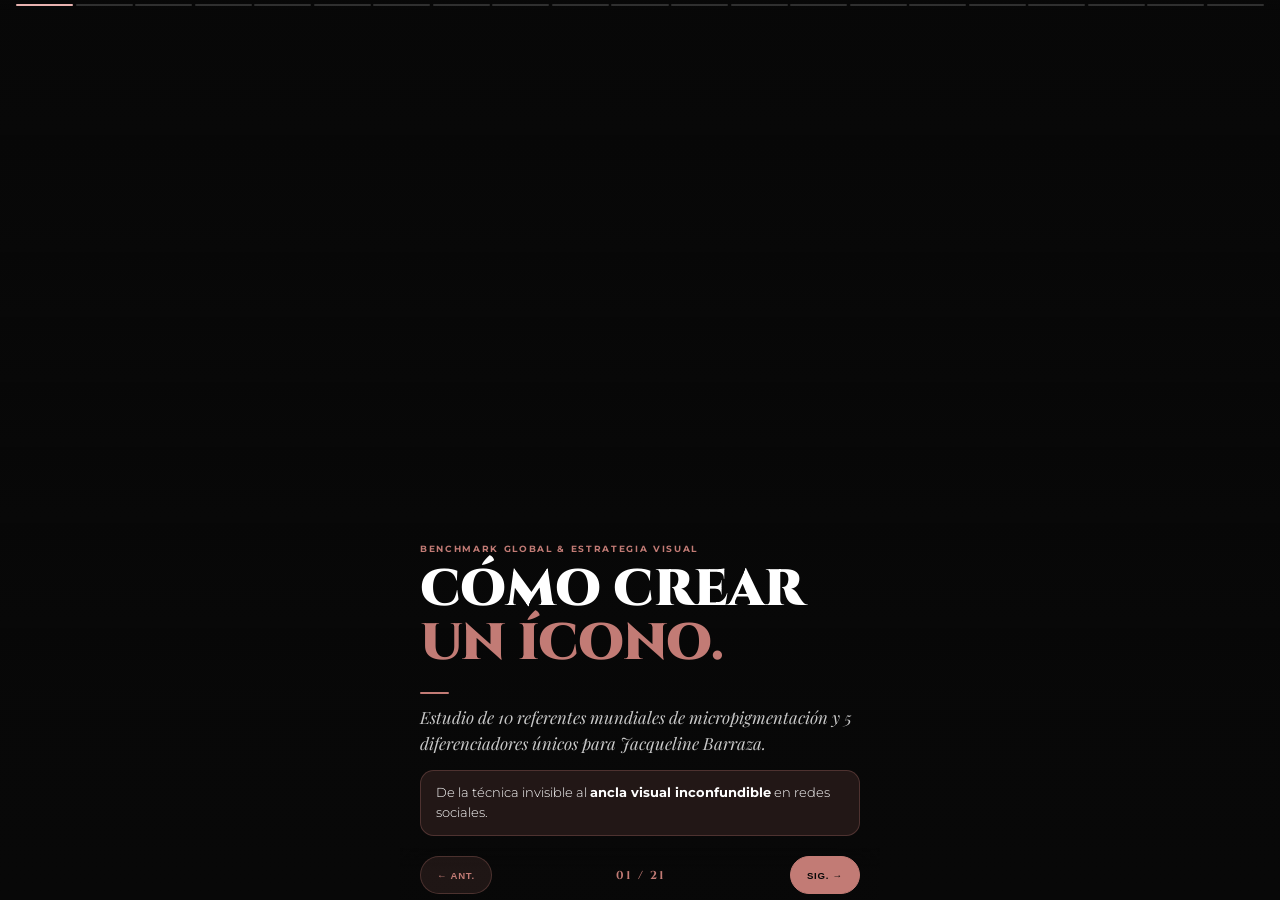
==== referencias.html @ 68c34204 "feat: add referencias.html benchmark deck of 10 global PMU masters and 5 differentiation proposals f" ====
<!DOCTYPE html>
<html lang="es">
<head>
  <meta charset="UTF-8">
  <meta name="viewport" content="width=device-width, initial-scale=1.0, maximum-scale=1.0, user-scalable=no, viewport-fit=cover">
  <title>Benchmark Global & Diferenciadores — Jacqueline Barraza</title>
  <link rel="preconnect" href="https://fonts.googleapis.com">
  <link rel="preconnect" href="https://fonts.gstatic.com" crossorigin>
  <link href="https://fonts.googleapis.com/css2?family=Cinzel:wght@700;900&family=Montserrat:ital,wght@0,300;0,400;0,600;0,700;0,800;0,900;1,300;1,400&family=Playfair+Display:ital,wght@0,600;1,400;1,600;1,700&display=swap" rel="stylesheet">
  <style>
    *, *::before, *::after {
      margin: 0; padding: 0;
      box-sizing: border-box;
      -webkit-tap-highlight-color: transparent;
      -webkit-font-smoothing: antialiased;
      -moz-osx-font-smoothing: grayscale;
    }

    :root {
      --rose: #C27B75;
      --rose-light: #E8B2AF;
      --rose-dim: rgba(194,123,117,0.14);
      --rose-border: rgba(194,123,117,0.28);
      --black: #080808;
      --dark: #111113;
      --card: rgba(16,14,14,0.94);
      --white: #FFFFFF;
      --white75: rgba(255,255,255,0.78);
      --white50: rgba(255,255,255,0.52);
      --white20: rgba(255,255,255,0.12);
    }

    *::-webkit-scrollbar { display: none; }
    * { scrollbar-width: none; }

    html, body {
      width: 100%;
      height: 100%;
      height: 100dvh;
      background: var(--black);
      color: var(--white);
      font-family: 'Montserrat', -apple-system, BlinkMacSystemFont, sans-serif;
      overflow: hidden;
      touch-action: pan-y;
      -webkit-text-size-adjust: 100%;
    }

    #deck {
      width: 100%;
      height: 100%;
      height: 100dvh;
      overflow-y: scroll;
      scroll-snap-type: y mandatory;
      scroll-behavior: smooth;
      overscroll-behavior-y: contain;
      -webkit-overflow-scrolling: touch;
    }

    .s {
      width: 100%;
      height: 100%;
      height: 100dvh;
      scroll-snap-align: start;
      scroll-snap-stop: always;
      position: relative;
      display: flex;
      flex-direction: column;
      justify-content: flex-end;
      overflow: hidden;
    }

    .bg {
      position: absolute; inset: 0;
      background-size: cover;
      background-position: center;
      z-index: 0;
      transform: scale(1.03);
      transition: transform 12s cubic-bezier(0.25, 1, 0.5, 1);
      will-change: transform;
    }
    .s:hover .bg { transform: scale(1.08); }

    .ov {
      position: absolute; inset: 0; z-index: 1;
      background: linear-gradient(
        to bottom,
        rgba(8,8,8,0.02) 0%,
        rgba(8,8,8,0.2) 25%,
        rgba(8,8,8,0.72) 55%,
        rgba(8,8,8,0.97) 78%,
        #080808 100%
      );
    }
    .ov-solid { background: rgba(8,8,8,0.97); }

    .b {
      position: relative; z-index: 10;
      padding-top: calc(env(safe-area-inset-top, 44px) + 16px);
      padding-bottom: calc(env(safe-area-inset-bottom, 34px) + 64px);
      padding-left: 1.25rem;
      padding-right: 1.25rem;
      width: 100%;
      max-width: 480px;
      margin: 0 auto;
      max-height: 100%;
      overflow-y: auto;
      -webkit-overflow-scrolling: touch;
      display: flex;
      flex-direction: column;
      justify-content: flex-end;
    }

    .b-center {
      position: relative; z-index: 10;
      width: 100%;
      max-width: 480px;
      margin: 0 auto;
      display: flex;
      flex-direction: column;
      align-items: center;
      justify-content: center;
      text-align: center;
      height: 100%;
      max-height: 100%;
      overflow-y: auto;
      -webkit-overflow-scrolling: touch;
      padding-top: calc(env(safe-area-inset-top, 44px) + 16px);
      padding-bottom: calc(env(safe-area-inset-bottom, 34px) + 64px);
      padding-left: 1.25rem;
      padding-right: 1.25rem;
    }

    .tag {
      font-size: 0.58rem;
      font-weight: 700;
      letter-spacing: 0.18em;
      text-transform: uppercase;
      color: var(--rose);
      display: block;
      margin-bottom: 0.55rem;
    }

    h1, h2, h3 {
      font-family: 'Cinzel', serif;
      font-weight: 900;
      line-height: 1.06;
      letter-spacing: -0.01em;
    }

    .h1 { font-size: clamp(1.85rem, 8.2vw, 3.2rem); margin-bottom: 0.65rem; }
    .h2 { font-size: clamp(1.55rem, 6.8vw, 2.5rem); margin-bottom: 0.55rem; }
    .h3 { font-size: clamp(1.25rem, 5.5vw, 1.9rem); margin-bottom: 0.5rem; }

    .rose { color: var(--rose); }
    .rose-light { color: var(--rose-light); }

    .serif-italic {
      font-family: 'Playfair Display', serif;
      font-style: italic;
    }

    .body-lg {
      font-size: clamp(0.92rem, 3.7vw, 1.05rem);
      font-weight: 300;
      line-height: 1.55;
      color: var(--white75);
    }

    .body-md {
      font-size: clamp(0.8rem, 3.2vw, 0.92rem);
      font-weight: 400;
      line-height: 1.5;
      color: var(--white75);
    }

    .body-sm {
      font-size: clamp(0.72rem, 2.85vw, 0.82rem);
      font-weight: 300;
      line-height: 1.48;
      color: var(--white50);
    }

    .div {
      width: 1.8rem; height: 1.5px;
      background: var(--rose);
      border-radius: 2px;
      margin: 0.65rem 0;
    }
    .div-c { margin: 0.65rem auto; }

    .card {
      background: var(--card);
      border: 1px solid var(--rose-border);
      border-radius: 0.85rem;
      padding: 0.8rem 0.95rem;
      backdrop-filter: blur(16px);
      -webkit-backdrop-filter: blur(16px);
    }

    .card-dark {
      background: rgba(12,12,14,0.96);
      border: 1px solid var(--white20);
      border-radius: 0.85rem;
      padding: 0.8rem 0.95rem;
    }

    .card-accent {
      background: var(--rose-dim);
      border: 1px solid var(--rose-border);
      border-radius: 0.85rem;
      padding: 0.8rem 0.95rem;
    }

    .pill {
      display: inline-block;
      padding: 0.22rem 0.75rem;
      border-radius: 999px;
      font-size: 0.58rem;
      font-weight: 700;
      letter-spacing: 0.08em;
      text-transform: uppercase;
      border: 1px solid var(--rose-border);
      color: var(--rose);
    }
    .pill-filled {
      background: var(--rose);
      color: var(--black);
      border-color: var(--rose);
    }

    .g2 { display: grid; grid-template-columns: 1fr 1fr; gap: 0.55rem; }

    #pbar {
      position: fixed; top: 0; left: 0; right: 0; z-index: 200;
      display: flex; gap: 2.5px;
      padding: calc(env(safe-area-inset-top, 44px) + 4px) 1rem 4px;
      background: linear-gradient(to bottom, rgba(8,8,8,0.85) 0%, rgba(8,8,8,0.3) 65%, transparent 100%);
      pointer-events: none;
    }
    .seg {
      flex: 1; height: 2px; border-radius: 2px;
      background: rgba(255,255,255,0.16);
      transition: background 0.25s ease;
    }
    .seg.d { background: var(--rose); }
    .seg.a { background: var(--rose-light); }

    #bnav {
      position: fixed; bottom: 0; left: 0; right: 0; z-index: 200;
      padding: 0.5rem 1.25rem calc(env(safe-area-inset-bottom, 34px) + 0.35rem);
      background: linear-gradient(to top, rgba(8,8,8,0.98) 60%, rgba(8,8,8,0.7) 85%, transparent 100%);
      backdrop-filter: blur(20px);
      -webkit-backdrop-filter: blur(20px);
      display: flex; align-items: center; justify-content: space-between;
      max-width: 480px; margin: 0 auto;
      left: 50%; transform: translateX(-50%); right: auto; width: 100%;
    }

    #ctr {
      font-family: 'Cinzel', serif;
      font-size: 0.72rem;
      letter-spacing: 0.18em;
      color: var(--rose);
      font-weight: 700;
    }

    .nbtn {
      min-height: 38px;
      padding: 0.45rem 1rem;
      border-radius: 999px;
      font-size: 0.6rem;
      font-weight: 700;
      letter-spacing: 0.08em;
      text-transform: uppercase;
      border: 1px solid var(--rose-border);
      background: rgba(194,123,117,0.12);
      color: var(--rose);
      cursor: pointer;
      display: inline-flex;
      align-items: center;
      justify-content: center;
      transition: transform 0.1s ease, opacity 0.1s ease;
    }
    .nbtn:active {
      transform: scale(0.94);
      opacity: 0.8;
    }
    .nbtn-next {
      background: var(--rose);
      color: var(--black);
      border-color: var(--rose);
      font-weight: 800;
    }

    .cta {
      display: flex;
      align-items: center;
      justify-content: center;
      width: 100%;
      min-height: 46px;
      text-align: center;
      padding: 0.75rem 1rem;
      border-radius: 0.75rem;
      font-size: 0.68rem; font-weight: 800;
      letter-spacing: 0.1em; text-transform: uppercase;
      text-decoration: none;
      background: var(--rose);
      color: var(--black);
      margin-top: 0.55rem;
      transition: transform 0.1s ease, opacity 0.1s ease;
    }
    .cta:active {
      transform: scale(0.96);
      opacity: 0.85;
    }

    .mb1 { margin-bottom: 0.3rem; }
    .mb2 { margin-bottom: 0.55rem; }
    .mb3 { margin-bottom: 0.85rem; }
    .mt1 { margin-top: 0.3rem; }
    .mt2 { margin-top: 0.55rem; }
    .sp > * + * { margin-top: 0.5rem; }
    .fl { display: flex; }
    .fl-c { align-items: center; }
    .fl-sb { justify-content: space-between; }
    .gap1 { gap: 0.45rem; }
    .fw7 { font-weight: 700; }
    .fw8 { font-weight: 800; }
    .ita { font-style: italic; }

    .step-badge {
      display: inline-flex;
      align-items: center;
      justify-content: center;
      width: 1.5rem; height: 1.5rem;
      border-radius: 50%;
      background: var(--rose);
      color: var(--black);
      font-weight: 900;
      font-size: 0.65rem;
      margin-right: 0.4rem;
      flex-shrink: 0;
    }
  </style>
</head>
<body>

<div id="pbar"></div>

<div id="bnav">
  <button class="nbtn" id="bp">← Ant.</button>
  <span id="ctr">01 / 21</span>
  <button class="nbtn nbtn-next" id="bn">Sig. →</button>
</div>

<div id="deck">

<!-- ════════════════════════════════════════════════ -->
<!-- 01 · PORTADA -->
<!-- ════════════════════════════════════════════════ -->
<section class="s">
  <div class="bg" style="background-image:url('https://images.pexels.com/photos/5069432/pexels-photo-5069432.jpeg')"></div>
  <div class="ov"></div>
  <div class="b">
    <span class="tag">Benchmark Global & Estrategia Visual</span>
    <h1 class="h1">CÓMO CREAR<br><span class="rose">UN ÍCONO.</span></h1>
    <div class="div"></div>
    <p class="body-lg serif-italic mb3">
      Estudio de 10 referentes mundiales de micropigmentación y 5 diferenciadores únicos para Jacqueline Barraza.
    </p>
    <div class="card-accent">
      <p class="body-sm" style="color:var(--white);">
        De la técnica invisible al <strong>ancla visual inconfundible</strong> en redes sociales.
      </p>
    </div>
  </div>
</section>

<!-- ════════════════════════════════════════════════ -->
<!-- 02 · LA TESIS DEL ANCLA VISUAL -->
<!-- ════════════════════════════════════════════════ -->
<section class="s">
  <div class="bg" style="background:#080808"></div>
  <div class="ov ov-solid"></div>
  <div class="b">
    <span class="tag">01 — La Tesis</span>
    <h2 class="h2">Nadie recuerda<br><span class="rose">un procedimiento.<br>Recuerdan un código.</span></h2>
    <div class="div"></div>
    <p class="body-lg mb2">
      En Instagram y TikTok hay más de 50.000 artistas mostrando cejas "pelo a pelo". El 99% se ve exactamente igual: guante negro genérico, aro de luz blanco y fondo blanco.
    </p>
    <div class="card-accent mb1">
      <p class="fw7 mb1" style="font-size:0.8rem;color:var(--rose-light);">El Secreto de los Masters Globales</p>
      <p class="body-sm">Los que cobran $2.000 USD por servicio o llenan academias mundiales no tienen "mejores fotos". Tienen un <strong>Ancla Visual + Ancla Verbal</strong> que el cerebro del usuario reconoce en 0.3 segundos sin leer el nombre.</p>
    </div>
  </div>
</section>

<!-- ════════════════════════════════════════════════ -->
<!-- 03 · REF 01: OKSANA MARTYNENKO -->
<!-- ════════════════════════════════════════════════ -->
<section class="s">
  <div class="bg" style="background-image:url('https://images.pexels.com/photos/3762879/pexels-photo-3762879.jpeg')"></div>
  <div class="ov"></div>
  <div class="b">
    <div class="fl fl-c fl-sb mb1">
      <span class="tag" style="margin-bottom:0;">Referente 01</span>
      <span class="pill">@o.martynenko</span>
    </div>
    <h2 class="h2">Oksana<br><span class="rose">Martynenko</span></h2>
    <div class="div"></div>
    <div class="sp">
      <div class="card">
        <p class="fw7 mb1" style="font-size:0.78rem;color:var(--rose-light);">🟢 Su Ancla Visual: El Verde Esmeralda</p>
        <p class="body-sm">Utiliza SIEMPRE un elemento verde: guantes esmeralda, vestido verde, bata o accesorios. Si haces scroll rápido, sabes al instante que es ella.</p>
      </div>
      <div class="card-dark">
        <p class="fw7 mb1" style="font-size:0.78rem;color:var(--rose-light);">🎓 Concepto de Marca Propio: CSHMR Brows</p>
        <p class="body-sm">No dice "hago microblading". Dice "creé la técnica CSHMR (Cashmere)". El nombre propio le da estatus de inventora y formadora de élite.</p>
      </div>
    </div>
  </div>
</section>

<!-- ════════════════════════════════════════════════ -->
<!-- 04 · REF 02: BRANKO BABIC -->
<!-- ════════════════════════════════════════════════ -->
<section class="s">
  <div class="bg" style="background-image:url('https://images.pexels.com/photos/3997389/pexels-photo-3997389.jpeg')"></div>
  <div class="ov"></div>
  <div class="b">
    <div class="fl fl-c fl-sb mb1">
      <span class="tag" style="margin-bottom:0;">Referente 02</span>
      <span class="pill">@branko_babic_phi</span>
    </div>
    <h2 class="h2">Branko<br><span class="rose">Babić (PhiAcademy)</span></h2>
    <div class="div"></div>
    <div class="sp">
      <div class="card">
        <p class="fw7 mb1" style="font-size:0.78rem;color:var(--rose-light);">📐 El Compás Áureo como "Cetro de Poder"</p>
        <p class="body-sm">Transformó un instrumento de medición matemática en el símbolo sagrado del microblading mundial. Lo coloca en primer plano en cada fotografía.</p>
      </div>
      <div class="card-dark">
        <p class="fw7 mb1" style="font-size:0.78rem;color:var(--rose-light);">🖤 El Monopolio del Negro y Oro</p>
        <p class="body-sm">Traje negro a la medida + guantes negros + caja dorada. Creó la percepción de que PhiBrows es la "masonería de la belleza".</p>
      </div>
    </div>
  </div>
</section>

<!-- ════════════════════════════════════════════════ -->
<!-- 05 · REF 03: SVIATOSLAV OTCHENASH -->
<!-- ════════════════════════════════════════════════ -->
<section class="s">
  <div class="bg" style="background-image:url('https://images.pexels.com/photos/2613260/pexels-photo-2613260.jpeg')"></div>
  <div class="ov"></div>
  <div class="b">
    <div class="fl fl-c fl-sb mb1">
      <span class="tag" style="margin-bottom:0;">Referente 03</span>
      <span class="pill">@sviatoslavotchenash</span>
    </div>
    <h2 class="h2">Sviatoslav<br><span class="rose">Otchenash</span></h2>
    <div class="div"></div>
    <div class="sp">
      <div class="card">
        <p class="fw7 mb1" style="font-size:0.78rem;color:var(--rose-light);">🎬 El Ritual del "Slow Wipe" (Limpieza en Cámara Lenta)</p>
        <p class="body-sm">Puso de moda el video donde limpia el exceso de pigmento oscuro con una toallita húmeda en 120fps. La revelación produce placer visual adictivo.</p>
      </div>
      <div class="card-dark">
        <p class="fw7 mb1" style="font-size:0.78rem;color:var(--rose-light);">💡 Iluminación de Claroscuro</p>
        <p class="body-sm">Fondos totalmente negros con una sola fuente de luz lateral rasante que resalta la textura de cada poro y vello.</p>
      </div>
    </div>
  </div>
</section>

<!-- ════════════════════════════════════════════════ -->
<!-- 06 · REF 04: SHAY DANIELLE -->
<!-- ════════════════════════════════════════════════ -->
<section class="s">
  <div class="bg" style="background-image:url('https://images.pexels.com/photos/1570807/pexels-photo-1570807.jpeg')"></div>
  <div class="ov"></div>
  <div class="b">
    <div class="fl fl-c fl-sb mb1">
      <span class="tag" style="margin-bottom:0;">Referente 04</span>
      <span class="pill">@shaydanielle.pmu</span>
    </div>
    <h2 class="h2">Shay<br><span class="rose">Danielle</span></h2>
    <div class="div"></div>
    <div class="sp">
      <div class="card">
        <p class="fw7 mb1" style="font-size:0.78rem;color:var(--rose-light);">🧤 Guantes Rosa Nude + Tono Conversacional</p>
        <p class="body-sm">Eliminó la frialdad clínica. Usa guantes rosados y habla directo al lente con humor, vulnerabilidad y consejos de amiga profesional.</p>
      </div>
      <div class="card-dark">
        <p class="fw7 mb1" style="font-size:0.78rem;color:var(--rose-light);">☕ "Café y Cejas" (Formato Estable)</p>
        <p class="body-sm">Comienza sus videos con una taza de café en la mano antes de ponerse los guantes. Crea cercanía y rutina de consumo diaria.</p>
      </div>
    </div>
  </div>
</section>

<!-- ════════════════════════════════════════════════ -->
<!-- 07 · REF 05: JASMINE DIEBELIUS -->
<!-- ════════════════════════════════════════════════ -->
<section class="s">
  <div class="bg" style="background-image:url('https://images.pexels.com/photos/3785147/pexels-photo-3785147.jpeg')"></div>
  <div class="ov"></div>
  <div class="b">
    <div class="fl fl-c fl-sb mb1">
      <span class="tag" style="margin-bottom:0;">Referente 05</span>
      <span class="pill">@jasmine_diebelius</span>
    </div>
    <h2 class="h2">Jasmine<br><span class="rose">Diebelius</span></h2>
    <div class="div"></div>
    <div class="sp">
      <div class="card">
        <p class="fw7 mb1" style="font-size:0.78rem;color:var(--rose-light);">🎧 ASMR de Aguja + Música Lo-Fi Acústica</p>
        <p class="body-sm">Sus videos no tienen reggaetón ni canciones de moda: tienen el sonido puro y nítido de la aguja acariciando la piel, acompañado de piano suave.</p>
      </div>
      <div class="card-dark">
        <p class="fw7 mb1" style="font-size:0.78rem;color:var(--rose-light);">🔍 Plano Probe Macro</p>
        <p class="body-sm">La cámara se desplaza a milímetros del vello, mostrando la microgotita de pigmento ingresando en la dermis. Hipnótico.</p>
      </div>
    </div>
  </div>
</section>

<!-- ════════════════════════════════════════════════ -->
<!-- 08 · REF 06: NATALIYA YEREMENKO -->
<!-- ════════════════════════════════════════════════ -->
<section class="s">
  <div class="bg" style="background:#080808"></div>
  <div class="ov ov-solid"></div>
  <div class="b">
    <div class="fl fl-c fl-sb mb1">
      <span class="tag" style="margin-bottom:0;">Referente 06</span>
      <span class="pill">@nataliya_yeremenko</span>
    </div>
    <h2 class="h2">Nataliya<br><span class="rose">Yeremenko</span></h2>
    <div class="div"></div>
    <div class="sp">
      <div class="card">
        <p class="fw7 mb1" style="font-size:0.78rem;color:var(--rose-light);">✏️ El Mapa en Pasta Blanca (Visagismo Artístico)</p>
        <p class="body-sm">Pinta los contornos de la ceja con pasta blanca quirúrgica antes de micropigmentar. El contraste entre la pasta blanca y el vello parece una pintura al óleo.</p>
      </div>
      <div class="card-dark">
        <p class="fw7 mb1" style="font-size:0.78rem;color:var(--rose-light);">👗 Estética Editorial de Alta Costura</p>
        <p class="body-sm">Fotografía a sus modelos con cuellos altos negros y peinados pulidos. La clienta siente que entra a Vogue, no a una cabina de estética.</p>
      </div>
    </div>
  </div>
</section>

<!-- ════════════════════════════════════════════════ -->
<!-- 09 · REF 07: ALEKSANDRA MANIUSE -->
<!-- ════════════════════════════════════════════════ -->
<section class="s">
  <div class="bg" style="background:#080808"></div>
  <div class="ov ov-solid"></div>
  <div class="b">
    <div class="fl fl-c fl-sb mb1">
      <span class="tag" style="margin-bottom:0;">Referente 07</span>
      <span class="pill">@deluxebrows</span>
    </div>
    <h2 class="h2">Aleksandra<br><span class="rose">Maniuse</span></h2>
    <div class="div"></div>
    <div class="sp">
      <div class="card">
        <p class="fw7 mb1" style="font-size:0.78rem;color:var(--rose-light);">👓 Las Lupas de Relojero / Cirujano</p>
        <p class="body-sm">Siempre trabaja con visores de aumento montados en la frente. Comunica que su margen de error es menor a 0.1 milímetros.</p>
      </div>
      <div class="card-dark">
        <p class="fw7 mb1" style="font-size:0.78rem;color:var(--rose-light);">📊 Explicación Científica del Trazo</p>
        <p class="body-sm">Dibuja esquemas de cómo el folículo piloso real crece en diferentes direcciones. Autoridad científica absoluta.</p>
      </div>
    </div>
  </div>
</section>

<!-- ════════════════════════════════════════════════ -->
<!-- 10 · REF 08: VERONIKA PETRAS -->
<!-- ════════════════════════════════════════════════ -->
<section class="s">
  <div class="bg" style="background:#080808"></div>
  <div class="ov ov-solid"></div>
  <div class="b">
    <div class="fl fl-c fl-sb mb1">
      <span class="tag" style="margin-bottom:0;">Referente 08</span>
      <span class="pill">@veronikapetras_pmu</span>
    </div>
    <h2 class="h2">Veronika<br><span class="rose">Petras</span></h2>
    <div class="div"></div>
    <div class="sp">
      <div class="card">
        <p class="fw7 mb1" style="font-size:0.78rem;color:var(--rose-light);">📖 El Cuaderno de Bocetos en Látex</p>
        <p class="body-sm">Graba videos dibujando patrones de cejas a mano alzada en una libreta de látex negro con tinta blanca. Arte puro previo a la máquina.</p>
      </div>
      <div class="card-dark">
        <p class="fw7 mb1" style="font-size:0.78rem;color:var(--rose-light);">💜 Guantes Lavanda / Lila</p>
        <p class="body-sm">Reemplazó el guante negro por lila pastel. Su feed tiene un tono suave y femenino reconocible al instante.</p>
      </div>
    </div>
  </div>
</section>

<!-- ════════════════════════════════════════════════ -->
<!-- 11 · REF 09: MARA COLORS -->
<!-- ════════════════════════════════════════════════ -->
<section class="s">
  <div class="bg" style="background:#080808"></div>
  <div class="ov ov-solid"></div>
  <div class="b">
    <div class="fl fl-c fl-sb mb1">
      <span class="tag" style="margin-bottom:0;">Referente 09</span>
      <span class="pill">@mara.colors</span>
    </div>
    <h2 class="h2">Mara<br><span class="rose">Colors</span></h2>
    <div class="div"></div>
    <div class="sp">
      <div class="card">
        <p class="fw7 mb1" style="font-size:0.78rem;color:var(--rose-light);">💧 El Goteo de Pigmento Macro</p>
        <p class="body-sm">Videos en ultra primer plano de una gota de pigmento cayendo sobre la punta de la aguja o mezclándose con agua micelar. Visualmente magnético.</p>
      </div>
      <div class="card-dark">
        <p class="fw7 mb1" style="font-size:0.78rem;color:var(--rose-light);">🎨 La Alquimia del Color</p>
        <p class="body-sm">Explica cómo mezcla tres tonos para igualar el subtono exacto de la piel de cada mujer latina. Elimina el miedo a los colores naranja o azul.</p>
      </div>
    </div>
  </div>
</section>

<!-- ════════════════════════════════════════════════ -->
<!-- 12 · REF 10: TONI BELFATTO -->
<!-- ════════════════════════════════════════════════ -->
<section class="s">
  <div class="bg" style="background:#080808"></div>
  <div class="ov ov-solid"></div>
  <div class="b">
    <div class="fl fl-c fl-sb mb1">
      <span class="tag" style="margin-bottom:0;">Referente 10</span>
      <span class="pill">@tonibelfatto</span>
    </div>
    <h2 class="h2">Toni<br><span class="rose">Belfatto</span></h2>
    <div class="div"></div>
    <div class="sp">
      <div class="card">
        <p class="fw7 mb1" style="font-size:0.78rem;color:var(--rose-light);">🩺 El Desempaque Estéril / Rigor Médico</p>
        <p class="body-sm">Muestra el sonido del blíster médico abriéndose frente a la cámara. Comunica que la micropigmentación es un procedimiento paramédico serio.</p>
      </div>
      <div class="card-dark">
        <p class="fw7 mb1" style="font-size:0.78rem;color:var(--rose-light);">🕊️ El Impacto Emocional Paramédico</p>
        <p class="body-sm">Especialista en reconstrucción de areolas oncológicas. Trata cada procedimiento como un acto de restauración de la dignidad de la mujer.</p>
      </div>
    </div>
  </div>
</section>

<!-- ════════════════════════════════════════════════ -->
<!-- 13 · MATRIZ COMPARATIVA -->
<!-- ════════════════════════════════════════════════ -->
<section class="s">
  <div class="bg" style="background:#080808"></div>
  <div class="ov ov-solid"></div>
  <div class="b">
    <span class="tag">Síntesis de Aprendizajes</span>
    <h2 class="h2">El Patrón<br><span class="rose">del Éxito.</span></h2>
    <div class="div"></div>
    <div class="card-dark mb2">
      <p class="body-sm" style="line-height:1.7;">
        Todos los creadores de más de 100K seguidores en PMU combinan 3 elementos:<br>
        1. <strong>Un Color Distintivo</strong> (Verde, Rosa, Lila, Dorado)<br>
        2. <strong>Un Objeto de Poder</strong> (Compás, Lupas, Libreta, Espejo)<br>
        3. <strong>Un Vocabulario Afectivo Propio</strong>
      </p>
    </div>
    <div class="card-accent">
      <p class="fw7 mb1" style="font-size:0.8rem;">La Gran Oportunidad de Jacqueline:</p>
      <p class="body-sm">Nadie en Chile combina el <strong>Rigor Técnico Internacional (WinArt)</strong> con la <strong>Cercanía Cálida y Amorosa ("Mis Cejitas")</strong>.</p>
    </div>
  </div>
</section>

<!-- ════════════════════════════════════════════════ -->
<!-- 14 · EL CONCEPTO PARA JACQUELINE -->
<!-- ════════════════════════════════════════════════ -->
<section class="s">
  <div class="bg" style="background-image:url('https://images.pexels.com/photos/5069432/pexels-photo-5069432.jpeg')"></div>
  <div class="ov" style="background:rgba(8,8,8,0.92)"></div>
  <div class="b-center">
    <img src="Jacqueline%20Barraza.cl.png" alt="Jacqueline Barraza" style="width:100%;max-width:170px;height:auto;margin:0 auto 1rem;display:block;filter:drop-shadow(0 8px 24px rgba(0,0,0,0.9));">
    <span class="tag" style="text-align:center;">La Fórmula Maestra</span>
    <h1 class="h1" style="text-align:center;font-size:clamp(1.75rem,7.5vw,2.8rem);">
      ALTA PRECISIÓN +<br><span class="rose">CALIDEZ DE AUTOR</span>
    </h1>
    <div class="div div-c"></div>
    <p class="body-lg serif-italic" style="text-align:center;max-width:350px;">
      "Cuidar tus cejitas con la exactitud de un cirujano y el cariño de quien ama su arte."
    </p>
  </div>
</section>

<!-- ════════════════════════════════════════════════ -->
<!-- 15 · PROPUESTA 1: EL UNIVERSO DE "CEJITAS" -->
<!-- ════════════════════════════════════════════════ -->
<section class="s">
  <div class="bg" style="background:#080808"></div>
  <div class="ov ov-solid"></div>
  <div class="b">
    <span class="tag">Propuesta 01 / 05 — Identidad Verbal</span>
    <h2 class="h2"><span class="step-badge">1</span>El Territorio de<br><span class="rose">"Tus Cejitas"</span></h2>
    <div class="div"></div>
    <p class="body-md mb2">
      "Cejitas" es un diminutivo chileno entrañable. Desactiva el miedo, genera empatía instantánea y crea una comunidad de seguidoras fieles.
    </p>
    <div class="sp">
      <div class="card-accent">
        <p class="fw7 mb1" style="font-size:0.78rem;color:var(--rose-light);">Frases Gancho para Sus Videos:</p>
        <p class="body-sm" style="line-height:1.8;">
          ✨ <em>"Hola mis cejitas hermosas..."</em> (Saludo fijo)<br>
          ✨ <em>"Vamos a consentir a tus cejitas hoy."</em><br>
          ✨ <em>"Diagnóstico de cejitas: ¿por qué este trazo no va aquí?"</em><br>
          ✨ <em>"Cejitas sanas, mirada poderosa."</em>
        </p>
      </div>
      <div class="card-dark">
        <p class="body-sm">Esto convierte a sus clientas en una <strong>tribu afectiva</strong>, no en simples pacientes de clínica.</p>
      </div>
    </div>
  </div>
</section>

<!-- ════════════════════════════════════════════════ -->
<!-- 16 · PROPUESTA 2: GUANTES ROSA PALO -->
<!-- ════════════════════════════════════════════════ -->
<section class="s">
  <div class="bg" style="background:#080808"></div>
  <div class="ov ov-solid"></div>
  <div class="b">
    <span class="tag">Propuesta 02 / 05 — Ancla Cromática</span>
    <h2 class="h2"><span class="step-badge">2</span>El Guante<br><span class="rose">"Rose Dust"</span></h2>
    <div class="div"></div>
    <p class="body-md mb2">
      Así como Oksana Martynenko usa verde, Jacqueline debe tener su propio color inconfundible en las manos.
    </p>
    <div class="sp">
      <div class="card">
        <p class="fw7 mb1" style="font-size:0.78rem;color:var(--rose-light);">🌸 Guantes de Nitrilo Rosa Empolvado / Rose Dust</p>
        <p class="body-sm">El 98% de los técnicos en Chile usa guantes negros. Un guante rosa palo contra la piel y el látex negro genera un contraste estético sofisticado y dulce a la vez.</p>
      </div>
      <div class="card-dark">
        <p class="fw7 mb1" style="font-size:0.78rem;color:var(--rose-light);">💍 El Anillo Fetiche Rose Gold</p>
        <p class="body-sm">Usar siempre un anillo minimalista de oro rosa sobre el dedo pulgar o índice enguantado. Se convierte en su firma de autor en cada plano cerrado.</p>
      </div>
    </div>
  </div>
</section>

<!-- ════════════════════════════════════════════════ -->
<!-- 17 · PROPUESTA 3: EL COMPÁS ÁUREO ROSE GOLD -->
<!-- ════════════════════════════════════════════════ -->
<section class="s">
  <div class="bg" style="background-image:url('https://images.pexels.com/photos/3997389/pexels-photo-3997389.jpeg')"></div>
  <div class="ov"></div>
  <div class="b">
    <span class="tag">Propuesta 03 / 05 — Objeto Fetiche</span>
    <h2 class="h2"><span class="step-badge">3</span>El Compás Áureo<br><span class="rose">de Oro Rosa</span></h2>
    <div class="div"></div>
    <div class="sp">
      <div class="card-accent">
        <p class="fw7 mb1" style="font-size:0.78rem;color:var(--rose-light);">📐 El Hook de los Primeros 2 Segundos</p>
        <p class="body-sm">En cada video educativo, el primer fotograma es el compás abriéndose sobre la pantalla hacia el rostro o el látex con sonido de "click metálico".</p>
      </div>
      <div class="card-dark">
        <p class="fw7 mb1" style="font-size:0.78rem;color:var(--rose-light);">🏆 Grabado Personalizado: "JB Master"</p>
        <p class="body-sm">Su compás no es comprado en una tienda genérica: tiene grabado su monograma JB. Es su instrumento de precisión quirúrgica.</p>
      </div>
    </div>
  </div>
</section>

<!-- ════════════════════════════════════════════════ -->
<!-- 18 · PROPUESTA 4: EL RITUAL DEL ESPEJO MÁGICO -->
<!-- ════════════════════════════════════════════════ -->
<section class="s">
  <div class="bg" style="background-image:url('https://images.pexels.com/photos/2613260/pexels-photo-2613260.jpeg')"></div>
  <div class="ov"></div>
  <div class="b">
    <span class="tag">Propuesta 04 / 05 — Ritual de Contenido</span>
    <h2 class="h2"><span class="step-badge">4</span>El Espejo de las<br><span class="rose">Cejitas</span></h2>
    <div class="div"></div>
    <div class="sp">
      <div class="card">
        <p class="fw7 mb1" style="font-size:0.78rem;color:var(--rose-light);">🪞 El Momento de la Verdad</p>
        <p class="body-sm">Jacqueline tiene un espejo de mano vintage ovalado con marco de oro rosa. Se lo entrega a la clienta diciendo: <em>"Mira tus cejitas por primera vez"</em>.</p>
      </div>
      <div class="card-dark">
        <p class="fw7 mb1" style="font-size:0.78rem;color:var(--rose-light);">🎥 El Plano Invertido (Cámara Tras el Espejo)</p>
        <p class="body-sm">La cámara graba los ojos de la clienta reflejados en el espejo iluminándose de emoción. Cero poses fingidas: pura emoción real.</p>
      </div>
    </div>
  </div>
</section>

<!-- ════════════════════════════════════════════════ -->
<!-- 19 · PROPUESTA 5: LA BATA KIMONO DE ALTA COSTURA -->
<!-- ════════════════════════════════════════════════ -->
<section class="s">
  <div class="bg" style="background:#080808"></div>
  <div class="ov ov-solid"></div>
  <div class="b">
    <span class="tag">Propuesta 05 / 05 — Vestuario de Marca</span>
    <h2 class="h2"><span class="step-badge">5</span>La Bata Kimono<br><span class="rose">Negro & Rose</span></h2>
    <div class="div"></div>
    <div class="sp">
      <div class="card-accent">
        <p class="fw7 mb1" style="font-size:0.78rem;color:var(--rose-light);">👘 Adiós al Delantal Médico Aburrido</p>
        <p class="body-sm">Una bata estilo kimono cruzado en lino o algodón negro mate, con ribete fino en oro rosado y el monograma "JB" bordado en el pecho izquierdo.</p>
      </div>
      <div class="card-dark">
        <p class="fw7 mb1" style="font-size:0.78rem;color:var(--rose-light);">👑 Percepción de Maestra Artesana</p>
        <p class="body-sm">Transmite inmediatamente que es una <strong>diseñadora de rostros</strong> y una artista de alta costura, distanciándose de salones masivos de bajo costo.</p>
      </div>
    </div>
  </div>
</section>

<!-- ════════════════════════════════════════════════ -->
<!-- 20 · CHECKLIST DE RODAJE 15 SEPT -->
<!-- ════════════════════════════════════════════════ -->
<section class="s">
  <div class="bg" style="background:#080808"></div>
  <div class="ov ov-solid"></div>
  <div class="b">
    <span class="tag">Aplicación Práctica</span>
    <h2 class="h2">Checklist para el<br><span class="rose">15 de Septiembre.</span></h2>
    <div class="div"></div>
    <div class="sp">
      <div class="card-dark">
        <p class="body-sm" style="line-height:1.8;">
          ✅ <strong>Caja de guantes rosa palo (Rose Dust)</strong> comprada para la sesión.<br>
          ✅ <strong>Compás áureo</strong> limpio y pulido para los planos macro.<br>
          ✅ <strong>Bata o vestimenta negra pulcra</strong> con detalles cálidos.<br>
          ✅ <strong>3 látex negros y claros</strong> listos para ASMR de trazos.<br>
          ✅ <strong>Guion del saludo:</strong> <em>"Hola mis cejitas..."</em> practicado con soltura y cariño.
        </p>
      </div>
    </div>
  </div>
</section>

<!-- ════════════════════════════════════════════════ -->
<!-- 21 · CIERRE -->
<!-- ════════════════════════════════════════════════ -->
<section class="s">
  <div class="bg" style="background-image:url('https://images.pexels.com/photos/2613260/pexels-photo-2613260.jpeg')"></div>
  <div class="ov" style="background:rgba(8,8,8,0.92)"></div>
  <div class="b-center">
    <img src="Jacqueline%20Barraza.cl.png" alt="Jacqueline Barraza" style="width:100%;max-width:180px;height:auto;margin:0 auto 1.2rem;display:block;filter:drop-shadow(0 8px 24px rgba(0,0,0,0.9));">
    <h1 class="h1" style="text-align:center;font-size:clamp(1.8rem,8vw,2.8rem);">
      DE ARTISTA<br><span class="rose">A ÍCONO.</span>
    </h1>
    <div class="div div-c"></div>
    <p class="body-lg serif-italic" style="text-align:center;max-width:340px;margin-bottom:1.5rem;">
      "La técnica te hace ganar premios. El código visual y el cariño te hacen inolvidable."
    </p>
    <a href="index.html" class="cta" style="max-width:300px;">
      Ver Presentación Principal
    </a>
  </div>
</section>

</div><!-- /deck -->

<script>
  const deck  = document.getElementById('deck');
  const pbar  = document.getElementById('pbar');
  const ctr   = document.getElementById('ctr');
  const TOTAL = document.querySelectorAll('.s').length;

  for (let i = 0; i < TOTAL; i++) {
    const s = document.createElement('div');
    s.className = 'seg' + (i === 0 ? ' a' : '');
    pbar.appendChild(s);
  }

  let current = 0;

  function updateUI(idx) {
    current = Math.max(0, Math.min(TOTAL - 1, idx));
    const segs = pbar.querySelectorAll('.seg');
    segs.forEach((s, i) => {
      s.className = 'seg' + (i < current ? ' d' : i === current ? ' a' : '');
    });
    ctr.textContent = String(current + 1).padStart(2,'0') + ' / ' + String(TOTAL).padStart(2,'0');
  }

  function goTo(idx) {
    const slides = document.querySelectorAll('.s');
    const target = slides[Math.max(0, Math.min(TOTAL - 1, idx))];
    if (target) deck.scrollTo({ top: target.offsetTop, behavior: 'smooth' });
  }

  deck.addEventListener('scroll', () => {
    const idx = Math.round(deck.scrollTop / window.innerHeight);
    updateUI(idx);
  }, { passive: true });

  document.getElementById('bn').addEventListener('click', () => goTo(current + 1));
  document.getElementById('bp').addEventListener('click', () => goTo(current - 1));

  document.addEventListener('keydown', e => {
    if (e.key === 'ArrowDown' || e.key === 'ArrowRight') { e.preventDefault(); goTo(current + 1); }
    if (e.key === 'ArrowUp'   || e.key === 'ArrowLeft')  { e.preventDefault(); goTo(current - 1); }
  });

  let ty = 0;
  deck.addEventListener('touchstart', e => { ty = e.touches[0].clientY; }, { passive: true });
  deck.addEventListener('touchend',   e => {
    const dy = ty - e.changedTouches[0].clientY;
    if (Math.abs(dy) > 45) goTo(current + (dy > 0 ? 1 : -1));
  }, { passive: true });

  updateUI(0);
</script>
</body>
</html>
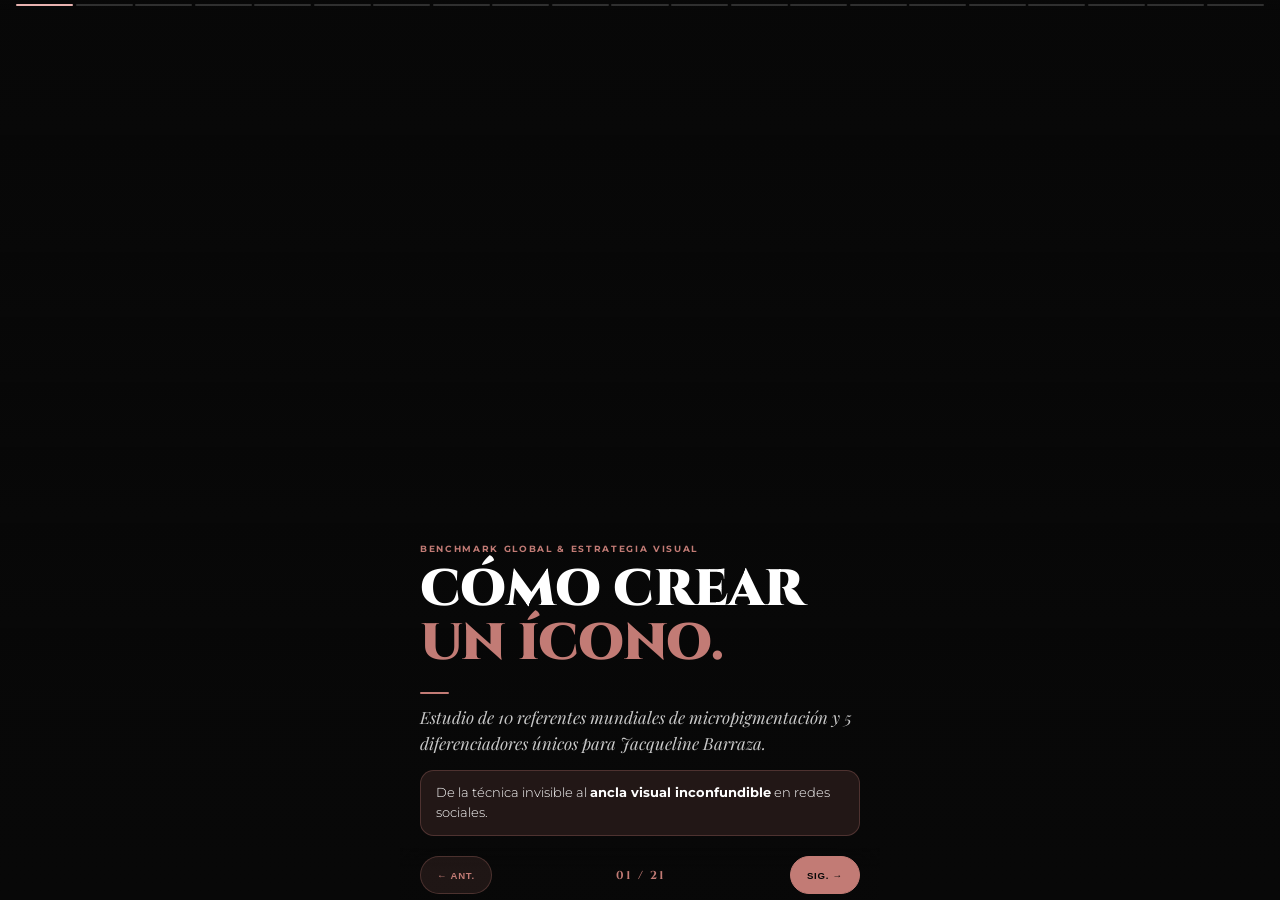
==== commit 61a0456d: "feat: incorporate real mirror, Techdent pink nitrile gloves, award story and jacquelinebarraza.cl pi" ====
--- a/referencias.html
+++ b/referencias.html
@@ -740,17 +740,17 @@
     <span class="tag">Propuesta 02 / 05 — Ancla Cromática</span>
     <h2 class="h2"><span class="step-badge">2</span>El Guante<br><span class="rose">"Rose Dust"</span></h2>
     <div class="div"></div>
-    <p class="body-md mb2">
-      Así como Oksana Martynenko usa verde, Jacqueline debe tener su propio color inconfundible en las manos.
-    </p>
-    <div class="sp">
-      <div class="card">
-        <p class="fw7 mb1" style="font-size:0.78rem;color:var(--rose-light);">🌸 Guantes de Nitrilo Rosa Empolvado / Rose Dust</p>
-        <p class="body-sm">El 98% de los técnicos en Chile usa guantes negros. Un guante rosa palo contra la piel y el látex negro genera un contraste estético sofisticado y dulce a la vez.</p>
-      </div>
-      <div class="card-dark">
-        <p class="fw7 mb1" style="font-size:0.78rem;color:var(--rose-light);">💍 El Anillo Fetiche Rose Gold</p>
-        <p class="body-sm">Usar siempre un anillo minimalista de oro rosa sobre el dedo pulgar o índice enguantado. Se convierte en su firma de autor en cada plano cerrado.</p>
+    <div style="text-align:center;margin:0.5rem auto 0.75rem;max-width:200px;">
+      <img src="https://techdent.cl/wp-content/uploads/2024/02/Guantes-de-Nitrilo-Rosado-R2-Machtig-2.jpg" alt="Guantes Nitrilo Rosado Mächtig" style="width:100%;height:auto;border-radius:0.65rem;border:1px solid var(--rose-border);display:block;margin:0 auto;filter:brightness(0.92);">
+    </div>
+    <div class="sp">
+      <div class="card">
+        <p class="fw7 mb1" style="font-size:0.75rem;color:var(--rose-light);">🌸 Guantes de Nitrilo Rosado R2 (Mächtig / Techdent)</p>
+        <p class="body-sm">El 98% de los técnicos en Chile usa guantes negros genéricos. El guante de nitrilo rosado genera un contraste estético dulce y sofisticado sobre la piel y el látex negro.</p>
+      </div>
+      <div class="card-dark">
+        <p class="fw7 mb1" style="font-size:0.75rem;color:var(--rose-light);">💍 El Anillo de Autor Rose Gold</p>
+        <p class="body-sm">Un anillo minimalista de oro rosa sobre el dedo enguantado sella su firma visual en cada plano cerrado de manos.</p>
       </div>
     </div>
   </div>
@@ -764,16 +764,16 @@
   <div class="ov"></div>
   <div class="b">
     <span class="tag">Propuesta 03 / 05 — Objeto Fetiche</span>
-    <h2 class="h2"><span class="step-badge">3</span>El Compás Áureo<br><span class="rose">de Oro Rosa</span></h2>
+    <h2 class="h2"><span class="step-badge">3</span>El Compás Áureo<br><span class="rose">de Campeona</span></h2>
     <div class="div"></div>
     <div class="sp">
       <div class="card-accent">
-        <p class="fw7 mb1" style="font-size:0.78rem;color:var(--rose-light);">📐 El Hook de los Primeros 2 Segundos</p>
-        <p class="body-sm">En cada video educativo, el primer fotograma es el compás abriéndose sobre la pantalla hacia el rostro o el látex con sonido de "click metálico".</p>
-      </div>
-      <div class="card-dark">
-        <p class="fw7 mb1" style="font-size:0.78rem;color:var(--rose-light);">🏆 Grabado Personalizado: "JB Master"</p>
-        <p class="body-sm">Su compás no es comprado en una tienda genérica: tiene grabado su monograma JB. Es su instrumento de precisión quirúrgica.</p>
+        <p class="fw7 mb1" style="font-size:0.75rem;color:var(--rose-light);">🏆 Un Instrumento que es un Trofeo Real</p>
+        <p class="body-sm">Su compás no es una herramienta comprada al azar: <strong>es el galardón/premio que obtuvo por su maestría técnica</strong>. Cuenta una historia de victoria y excelencia antes de trazar la primera línea.</p>
+      </div>
+      <div class="card-dark">
+        <p class="fw7 mb1" style="font-size:0.75rem;color:var(--rose-light);">📐 El Hook de los Primeros 2 Segundos</p>
+        <p class="body-sm">En cada video educativo, el primer fotograma es el compás abriéndose sobre la pantalla hacia el rostro o el látex con sonido de "click metálico". Precisión infalible.</p>
       </div>
     </div>
   </div>
@@ -783,43 +783,46 @@
 <!-- 18 · PROPUESTA 4: EL RITUAL DEL ESPEJO MÁGICO -->
 <!-- ════════════════════════════════════════════════ -->
 <section class="s">
-  <div class="bg" style="background-image:url('https://images.pexels.com/photos/2613260/pexels-photo-2613260.jpeg')"></div>
-  <div class="ov"></div>
+  <div class="bg" style="background:#080808"></div>
+  <div class="ov ov-solid"></div>
   <div class="b">
     <span class="tag">Propuesta 04 / 05 — Ritual de Contenido</span>
     <h2 class="h2"><span class="step-badge">4</span>El Espejo de las<br><span class="rose">Cejitas</span></h2>
     <div class="div"></div>
-    <div class="sp">
-      <div class="card">
-        <p class="fw7 mb1" style="font-size:0.78rem;color:var(--rose-light);">🪞 El Momento de la Verdad</p>
-        <p class="body-sm">Jacqueline tiene un espejo de mano vintage ovalado con marco de oro rosa. Se lo entrega a la clienta diciendo: <em>"Mira tus cejitas por primera vez"</em>.</p>
-      </div>
-      <div class="card-dark">
-        <p class="fw7 mb1" style="font-size:0.78rem;color:var(--rose-light);">🎥 El Plano Invertido (Cámara Tras el Espejo)</p>
-        <p class="body-sm">La cámara graba los ojos de la clienta reflejados en el espejo iluminándose de emoción. Cero poses fingidas: pura emoción real.</p>
-      </div>
-    </div>
-  </div>
-</section>
-
-<!-- ════════════════════════════════════════════════ -->
-<!-- 19 · PROPUESTA 5: LA BATA KIMONO DE ALTA COSTURA -->
+    <div style="text-align:center;margin:0.5rem auto 0.75rem;max-width:170px;">
+      <img src="https://http2.mlstatic.com/D_NQ_NP_628115-CBT114409715440_082026-O.webp" alt="Espejo Vintage Oro Rosa Kootinn" style="width:100%;height:auto;border-radius:0.65rem;border:1px solid var(--rose-border);display:block;margin:0 auto;filter:drop-shadow(0 8px 20px rgba(0,0,0,0.8));">
+    </div>
+    <div class="sp">
+      <div class="card">
+        <p class="fw7 mb1" style="font-size:0.75rem;color:var(--rose-light);">🪞 Espejo Vintage Ovalado Oro Rosa (Kootinn)</p>
+        <p class="body-sm">Jacqueline le entrega siempre el mismo espejo fetiche diciendo: <em>"Mira tus cejitas por primera vez"</em>. La estética vintage de oro rosa refuerza el lujo artesanal.</p>
+      </div>
+      <div class="card-dark">
+        <p class="fw7 mb1" style="font-size:0.75rem;color:var(--rose-light);">🎥 El Plano Invertido Emocional</p>
+        <p class="body-sm">La cámara graba desde atrás del espejo capturando la mirada de alivio y felicidad de la clienta al verse reflejada. Es el video que más vende.</p>
+      </div>
+    </div>
+  </div>
+</section>
+
+<!-- ════════════════════════════════════════════════ -->
+<!-- 19 · PROPUESTA 5: VESTUARIO & PIN DE AUTOR -->
 <!-- ════════════════════════════════════════════════ -->
 <section class="s">
   <div class="bg" style="background:#080808"></div>
   <div class="ov ov-solid"></div>
   <div class="b">
     <span class="tag">Propuesta 05 / 05 — Vestuario de Marca</span>
-    <h2 class="h2"><span class="step-badge">5</span>La Bata Kimono<br><span class="rose">Negro & Rose</span></h2>
+    <h2 class="h2"><span class="step-badge">5</span>Traje Negro &<br><span class="rose">Pin jacquelinebarraza.cl</span></h2>
     <div class="div"></div>
     <div class="sp">
       <div class="card-accent">
-        <p class="fw7 mb1" style="font-size:0.78rem;color:var(--rose-light);">👘 Adiós al Delantal Médico Aburrido</p>
-        <p class="body-sm">Una bata estilo kimono cruzado en lino o algodón negro mate, con ribete fino en oro rosado y el monograma "JB" bordado en el pecho izquierdo.</p>
-      </div>
-      <div class="card-dark">
-        <p class="fw7 mb1" style="font-size:0.78rem;color:var(--rose-light);">👑 Percepción de Maestra Artesana</p>
-        <p class="body-sm">Transmite inmediatamente que es una <strong>diseñadora de rostros</strong> y una artista de alta costura, distanciándose de salones masivos de bajo costo.</p>
+        <p class="fw7 mb1" style="font-size:0.75rem;color:var(--rose-light);">✨ Adiós a la sigla "JB" (Evitar confusión de marca)</p>
+        <p class="body-sm">Dado que "JB" se asocia popularmente a marcas de alimentos en Chile, la marca de autor debe lucir siempre el nombre completo: <strong>Jacqueline Barraza</strong>.</p>
+      </div>
+      <div class="card-dark">
+        <p class="fw7 mb1" style="font-size:0.75rem;color:var(--rose-light);">👑 Pin Metálico Rose Gold en la Solapa</p>
+        <p class="body-sm">Sobre su bata o traje negro pulcro de atención, lleva un pin metálico en oro rosa esmaltado que dice: <strong>jacquelinebarraza.cl</strong>. En cada encuadre a cámara, la clienta y seguidora ve el dominio web de forma sutil y elegante.</p>
       </div>
     </div>
   </div>
@@ -837,12 +840,13 @@
     <div class="div"></div>
     <div class="sp">
       <div class="card-dark">
-        <p class="body-sm" style="line-height:1.8;">
-          ✅ <strong>Caja de guantes rosa palo (Rose Dust)</strong> comprada para la sesión.<br>
-          ✅ <strong>Compás áureo</strong> limpio y pulido para los planos macro.<br>
-          ✅ <strong>Bata o vestimenta negra pulcra</strong> con detalles cálidos.<br>
-          ✅ <strong>3 látex negros y claros</strong> listos para ASMR de trazos.<br>
-          ✅ <strong>Guion del saludo:</strong> <em>"Hola mis cejitas..."</em> practicado con soltura y cariño.
+        <p class="body-sm" style="line-height:1.75;">
+          ✅ <strong>Guantes de nitrilo rosado</strong> (Mächtig / Techdent) para las tomas de manos.<br>
+          ✅ <strong>Compás áureo de premiación</strong> limpio y pulido para los macros.<br>
+          ✅ <strong>Espejo vintage oro rosa</strong> (Kootinn) para la revelación.<br>
+          ✅ <strong>Traje o bata negra pulcra</strong> con pin <em>jacquelinebarraza.cl</em>.<br>
+          ✅ <strong>Látex de práctica</strong> para ASMR de trazos con sonido nítido.<br>
+          ✅ <strong>Guion del saludo:</strong> <em>"Hola mis cejitas..."</em> con calidez natural.
         </p>
       </div>
     </div>
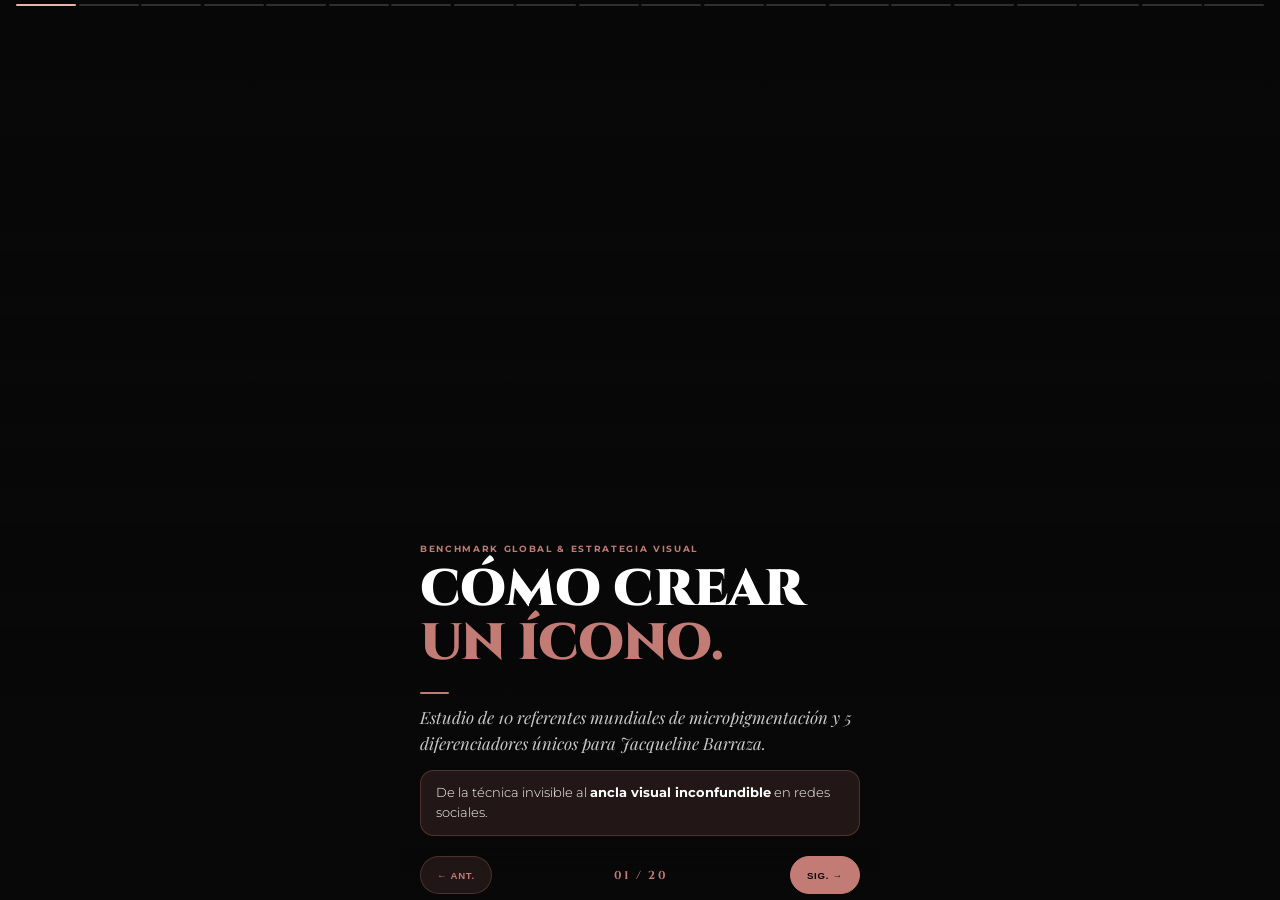
==== commit 788b3ac7: "refactor: remove checklist slide and closing CTA button from referencias.html" ====
--- a/referencias.html
+++ b/referencias.html
@@ -829,32 +829,7 @@
 </section>
 
 <!-- ════════════════════════════════════════════════ -->
-<!-- 20 · CHECKLIST DE RODAJE 15 SEPT -->
-<!-- ════════════════════════════════════════════════ -->
-<section class="s">
-  <div class="bg" style="background:#080808"></div>
-  <div class="ov ov-solid"></div>
-  <div class="b">
-    <span class="tag">Aplicación Práctica</span>
-    <h2 class="h2">Checklist para el<br><span class="rose">15 de Septiembre.</span></h2>
-    <div class="div"></div>
-    <div class="sp">
-      <div class="card-dark">
-        <p class="body-sm" style="line-height:1.75;">
-          ✅ <strong>Guantes de nitrilo rosado</strong> (Mächtig / Techdent) para las tomas de manos.<br>
-          ✅ <strong>Compás áureo de premiación</strong> limpio y pulido para los macros.<br>
-          ✅ <strong>Espejo vintage oro rosa</strong> (Kootinn) para la revelación.<br>
-          ✅ <strong>Traje o bata negra pulcra</strong> con pin <em>jacquelinebarraza.cl</em>.<br>
-          ✅ <strong>Látex de práctica</strong> para ASMR de trazos con sonido nítido.<br>
-          ✅ <strong>Guion del saludo:</strong> <em>"Hola mis cejitas..."</em> con calidez natural.
-        </p>
-      </div>
-    </div>
-  </div>
-</section>
-
-<!-- ════════════════════════════════════════════════ -->
-<!-- 21 · CIERRE -->
+<!-- 20 · CIERRE -->
 <!-- ════════════════════════════════════════════════ -->
 <section class="s">
   <div class="bg" style="background-image:url('https://images.pexels.com/photos/2613260/pexels-photo-2613260.jpeg')"></div>
@@ -868,9 +843,6 @@
     <p class="body-lg serif-italic" style="text-align:center;max-width:340px;margin-bottom:1.5rem;">
       "La técnica te hace ganar premios. El código visual y el cariño te hacen inolvidable."
     </p>
-    <a href="index.html" class="cta" style="max-width:300px;">
-      Ver Presentación Principal
-    </a>
   </div>
 </section>
 
